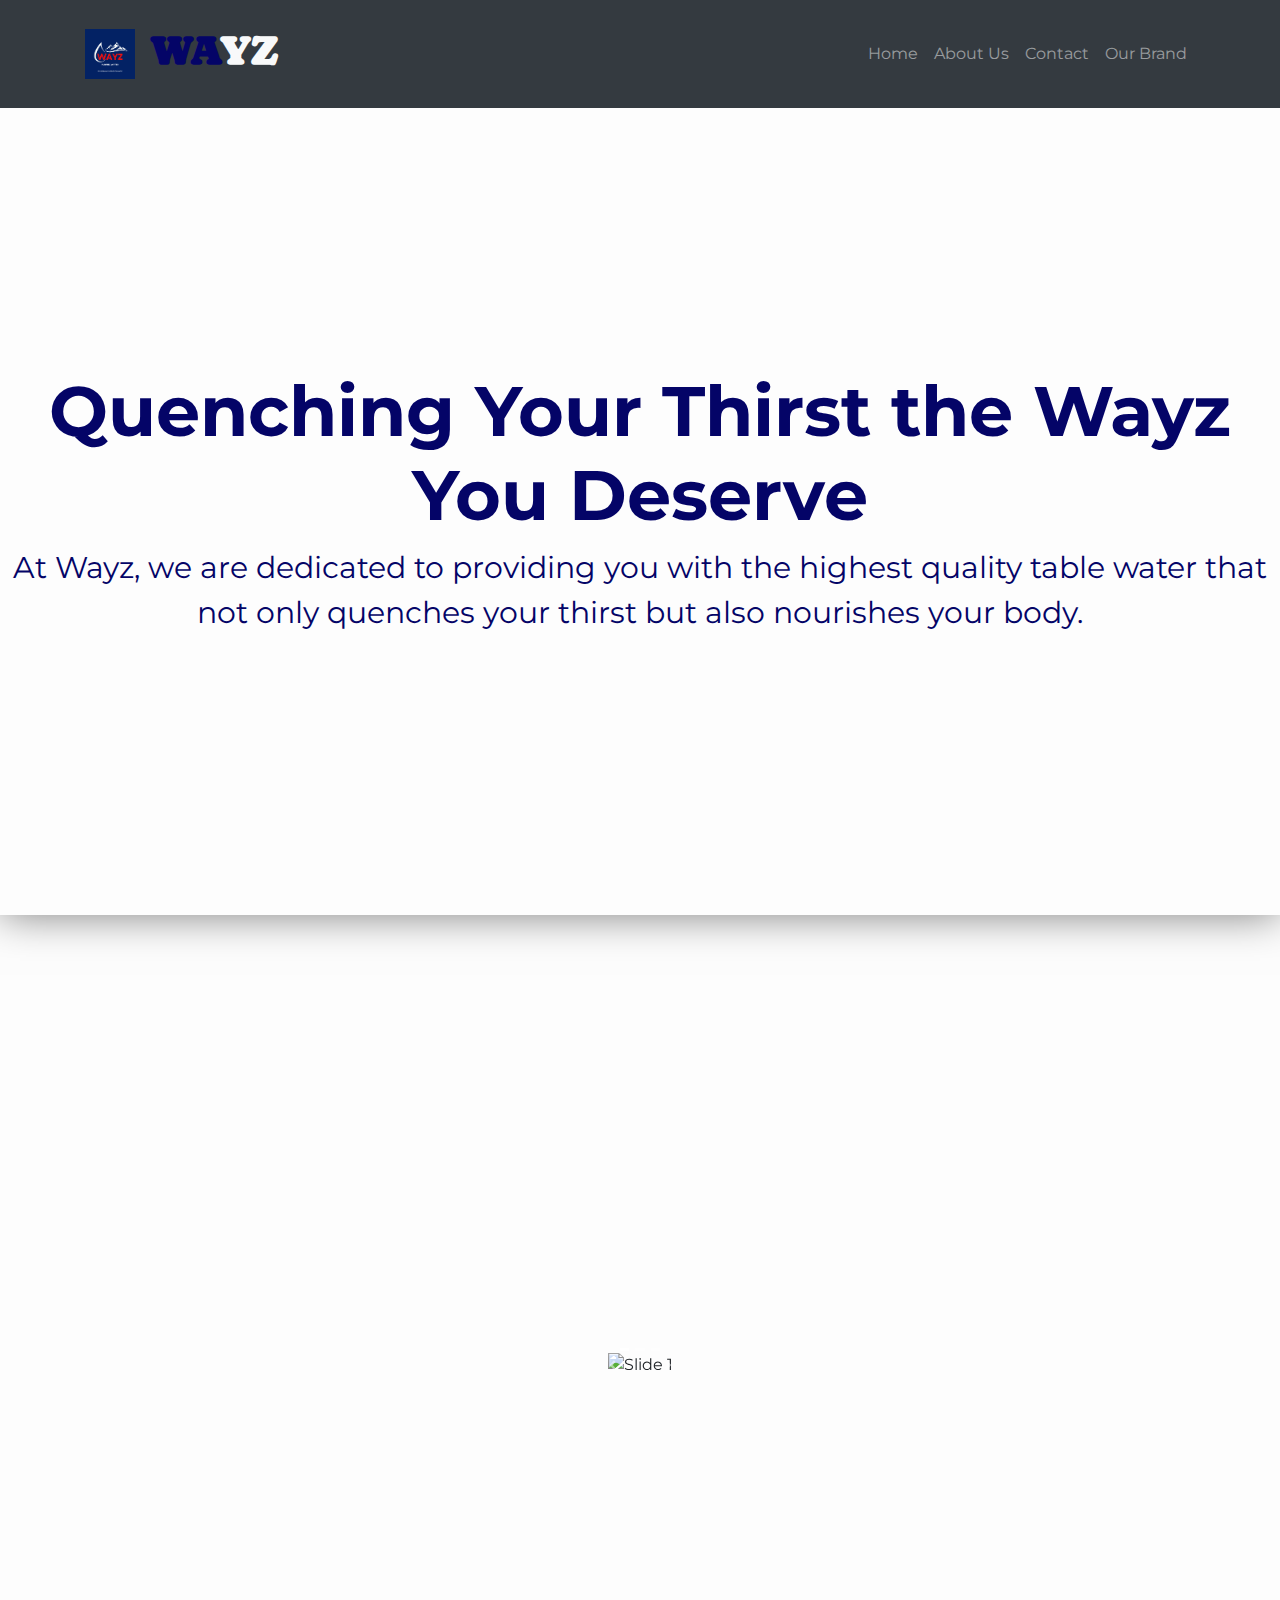
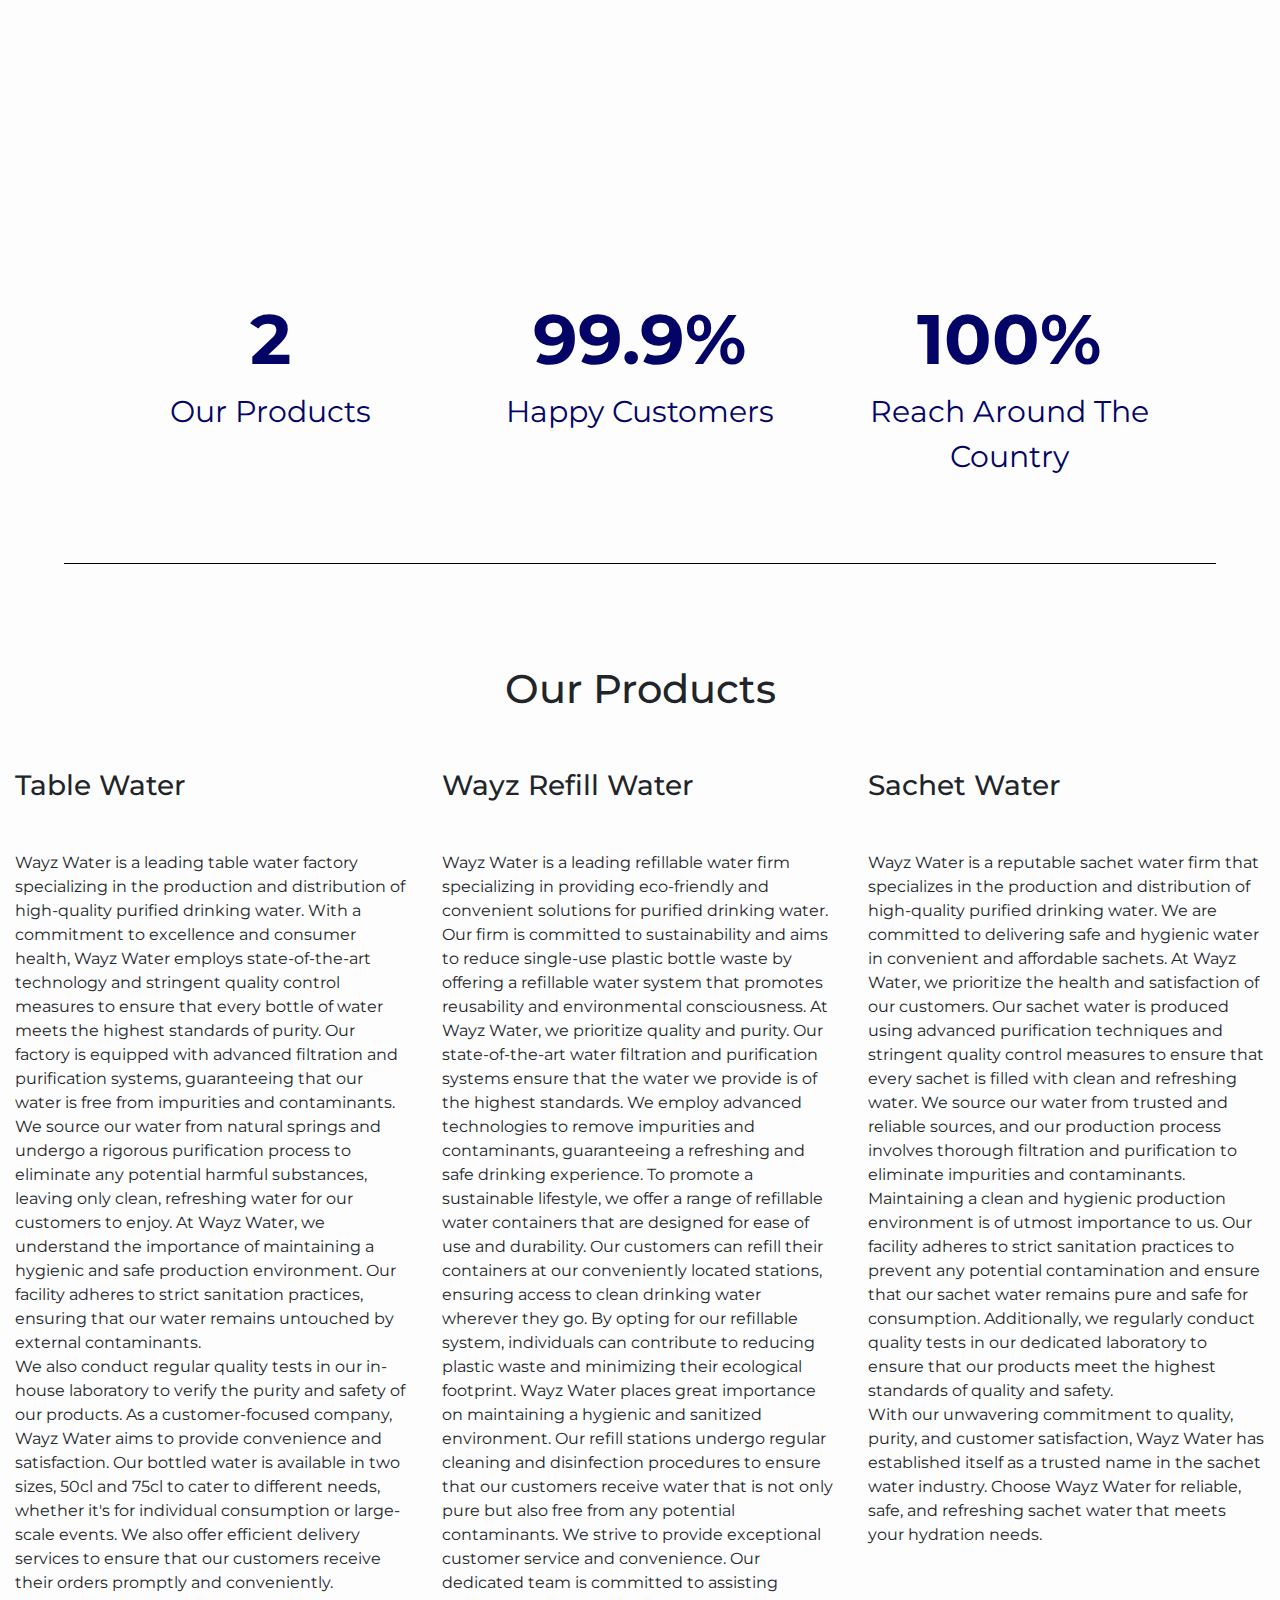
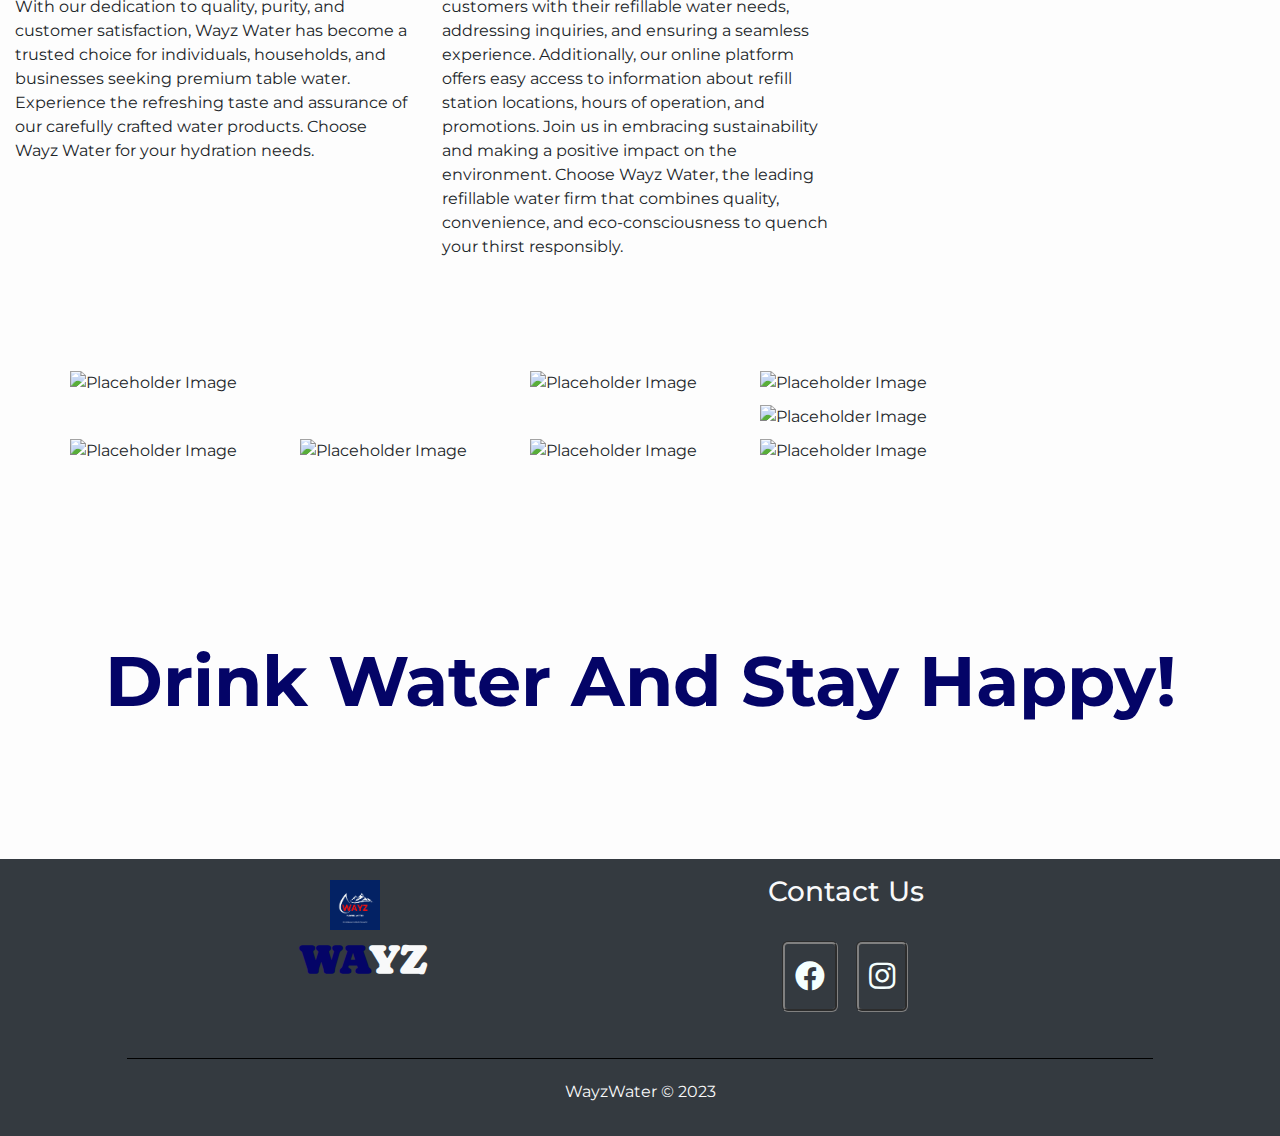
==== index.html @ ad23d9d5 "project wayz" ====
<!DOCTYPE html>
<html lang="en">

<head>
  <meta charset="UTF-8">
  <meta name="viewport" content="width=device-width, initial-scale=1.0">
  <link rel="stylesheet" href="https://maxcdn.bootstrapcdn.com/bootstrap/4.5.2/css/bootstrap.min.css">
  <link rel="stylesheet" href="style.css">
  <link rel="stylesheet" href="https://use.fontawesome.com/releases/v5.2.0/css/all.css" integrity="sha384-hWVjflwFxL6sNzntih27bfxkr27PmbbK/iSvJ+a4+0owXq79v+lsFkW54bOGbiDQ" crossorigin="anonymous">
  <title>WAYZ</title>
</head>

<body>
    <nav class="navbar navbar-expand-lg navbar-dark bg-dark fixed-top py-4">
        <div class="container">
          <a class="navbar-brand" href="index.html">
            <img src="images/Blue Water Refilling Station Logo (21).png" alt="Logo" height="50">
          </a>
          <a href="index.html">
          <h1 is class="text-light company-header"><span class="dark-blue">WA</span>YZ</h1>
        </a>
          <button class="navbar-toggler" type="button" data-toggle="collapse" data-target="#navbarNav"
            aria-controls="navbarNav" aria-expanded="false" aria-label="Toggle navigation">
            <span class="navbar-toggler-icon"></span>
          </button>
          <div class="collapse navbar-collapse" id="navbarNav">
            <ul class="navbar-nav ml-auto">
              <li class="nav-item">
                <a class="nav-link" href="index.html">Home</a>
              </li>
              <li class="nav-item">
                <a class="nav-link" href="About.html">About Us</a>
              </li>
              <li class="nav-item">
                <a class="nav-link" href="Contact.html">Contact</a>
              </li>
              <li class="nav-item">
                <a class="nav-link" href="#">Our Brand</a>
              </li>
            </ul>
          </div>
        </div>
      </nav>
     
      <div class=" container-fluid bg-image">
      <div class="row">
        <h1 class="header-text">Quenching Your Thirst the Wayz You Deserve</h1>
        <p class="paragraph-text">At Wayz, we are dedicated to providing you with the highest quality table water that not only quenches your thirst but also nourishes your body.</p>
      </div>
    </div>

    <div class="container move">
      <div class="row">
    <div class="carousel-container">
      <div id="myCarousel" class="carousel slide" data-ride="carousel">
    <ol class="carousel-indicators">
      <li data-target="#myCarousel" data-slide-to="0" class="active"></li>
      <li data-target="#myCarousel" data-slide-to="1"></li>
      <li data-target="#myCarousel" data-slide-to="2"></li>
    </ol>
    <div class="carousel-inner">
      <div class="carousel-item active">
        <img src="https://picsum.photos/800/400/?random" alt="Slide 1">
       
      </div>
      <div class="carousel-item">
        <img src="https://picsum.photos/800/400/?random" alt="Slide 2">
        <div class="carousel-caption">
          <h3>Slide 2 Heading</h3>
          <p>Slide 2 description</p>
        </div>
      </div>
      <div class="carousel-item">
        <img src="https://picsum.photos/800/400/?random" alt="Slide 3">
        <div class="carousel-caption">
          <h3>Slide 3 Heading</h3>
          <p>Slide 3 description</p>
        </div>
      </div>
    </div>
    <a class="carousel-control-prev" href="#myCarousel" role="button" data-slide="prev">
      <span class="carousel-control-prev-icon" aria-hidden="true"></span>
      <span class="sr-only">Previous</span>
    </a>
    <a class="carousel-control-next" href="#myCarousel" role="button" data-slide="next">
      <span class="carousel-control-next-icon" aria-hidden="true"></span>
      <span class="sr-only">Next</span>
    </a>
  </div>
</div>
</div>
</div>

  <div class="container">
    
      <div class="row py-1 px-3">
        <div class="col-md-4 py-5 ">
            <h5 class=" header-text text-center">2</h5>
            <p class=" paragraph-text text-center">Our Products</p>
        </div>
        
        <div class="col-md-4 py-5">
          <h5 class=" header-text text-center">99.9%</h5>
          <p class=" paragraph-text text-center">Happy Customers</p>
      </div>
      
      <div class="col-md-4 py-5 ">
        <h5 class=" header-text text-center">100%</h5>
        <p class="paragraph-text text-center">Reach Around The Country</p>
    </div>
      </div>
  </div>

    

  <hr style="width: 90%;border: none; border-top: 1px solid;">
  
  <div class="container-fluid mt-5 ">
    <div class="row">
      <div class="d-flex flex-column">
      <h1 class="text-center py-5 ">Our Products</h1>
    
      <div class="product-flex ">
      <div class="  product">
        
        <div class="col-md-4 second-product">
          <h3>Table Water </h1>
          <p class="mt-5 index-reduce pb-5">Wayz Water is a leading table water factory specializing in the production and distribution of high-quality purified drinking water. With a commitment to excellence and consumer health, Wayz Water employs state-of-the-art technology and stringent quality control measures to ensure that every bottle of water meets the highest standards of purity.

            Our factory is equipped with advanced filtration and purification systems, guaranteeing that our water is free from impurities and contaminants. We source our water from natural springs and undergo a rigorous purification process to eliminate any potential harmful substances, leaving only clean, refreshing water for our customers to enjoy.
            
            At Wayz Water, we understand the importance of maintaining a hygienic and safe production environment. Our facility adheres to strict sanitation practices, ensuring that our water remains untouched by external contaminants. <br> We also conduct regular quality tests in our in-house laboratory to verify the purity and safety of our products. As a customer-focused company, Wayz Water aims to provide convenience and satisfaction. Our bottled water is available in two sizes, 50cl and 75cl to cater to different needs, whether it's for individual consumption or large-scale events. We also offer efficient delivery services to ensure that our customers receive their orders promptly and conveniently. <br> With our dedication to quality, purity, and customer satisfaction, Wayz Water has become a trusted choice for individuals, households, and businesses seeking premium table water. Experience the refreshing taste and assurance of our carefully crafted water products. Choose Wayz Water for your hydration needs.</p>
        </div>
        <div class="col-md-4 second-product">
          <h3>Wayz Refill Water</h3>
          <p class="mt-5  index-reduce pb-5">Wayz Water is a leading refillable water firm specializing in providing eco-friendly and convenient solutions for purified drinking water. Our firm is committed to sustainability and aims to reduce single-use plastic bottle waste by offering a refillable water system that promotes reusability and environmental consciousness.

            At Wayz Water, we prioritize quality and purity. Our state-of-the-art water filtration and purification systems ensure that the water we provide is of the highest standards. We employ advanced technologies to remove impurities and contaminants, guaranteeing a refreshing and safe drinking experience.
            
            To promote a sustainable lifestyle, we offer a range of refillable water containers that are designed for ease of use and durability. Our customers can refill their containers at our conveniently located stations, ensuring access to clean drinking water wherever they go. By opting for our refillable system, individuals can contribute to reducing plastic waste and minimizing their ecological footprint.
            
            Wayz Water places great importance on maintaining a hygienic and sanitized environment. Our refill stations undergo regular cleaning and disinfection procedures to ensure that our customers receive water that is not only pure but also free from any potential contaminants.
            
            We strive to provide exceptional customer service and convenience. Our dedicated team is committed to assisting customers with their refillable water needs, addressing inquiries, and ensuring a seamless experience. Additionally, our online platform offers easy access to information about refill station locations, hours of operation, and promotions.
            
            Join us in embracing sustainability and making a positive impact on the environment. Choose Wayz Water, the leading refillable water firm that combines quality, convenience, and eco-consciousness to quench your thirst responsibly.</p>
        </div>
        <div class="col-md-4 index-reduce third-product">
          <h3>Sachet Water</h3>
          <p class="mt-5 pb-5">Wayz Water is a reputable sachet water firm that specializes in the production and distribution of high-quality purified drinking water. We are committed to delivering safe and hygienic water in convenient and affordable sachets.

            At Wayz Water, we prioritize the health and satisfaction of our customers. Our sachet water is produced using advanced purification techniques and stringent quality control measures to ensure that every sachet is filled with clean and refreshing water. We source our water from trusted and reliable sources, and our production process involves thorough filtration and purification to eliminate impurities and contaminants.
            
            Maintaining a clean and hygienic production environment is of utmost importance to us. Our facility adheres to strict sanitation practices to prevent any potential contamination and ensure that our sachet water remains pure and safe for consumption. Additionally, we regularly conduct quality tests in our dedicated laboratory to ensure that our products meet the highest standards of quality and safety. <br>With our unwavering commitment to quality, purity, and customer satisfaction, Wayz Water has established itself as a trusted name in the sachet water industry. Choose Wayz Water for reliable, safe, and refreshing sachet water that meets your hydration needs.</p>
        </div>
      </div>
    </div>
  </div>
    </div>
  </div>

  <div class="container my-5">
    <div class="row photo-grid">
      <img src="https://picsum.photos/400/400?random=1" alt="Placeholder Image">
      <img src="https://picsum.photos/200/400?random=2" alt="Placeholder Image">
      <img src="https://picsum.photos/200/200?random=3" alt="Placeholder Image">
      <img src="https://picsum.photos/400/200?random=4" alt="Placeholder Image">
      <img src="https://picsum.photos/200/200?random=5" alt="Placeholder Image">
      <img src="https://picsum.photos/200/200?random=6" alt="Placeholder Image">
      <img src="https://picsum.photos/200/200?random=7" alt="Placeholder Image">
      <img src="https://picsum.photos/400/200?random=8" alt="Placeholder Image">
    </div>
  </div>
  <div class="container-fluid position">
    <div class="row">
        <h1 class="header-text text-center">Drink Water And Stay Happy!</h1>
    </div>
  </div>

  <footer>
    <div class="container-fluid text-center bg-dark py-3">
      <div class="container">
      <div class="row">
        <div class="col-6 mx-2">
          <a class="navbar-brand" href="index.html">
            <img src="images/Blue Water Refilling Station Logo (21).png" alt="Logo" height="50">
          </a>
          <a href="index.html">
          <h1 class="text-light company-header"><span class="dark-blue">WA</span>YZ</h1>
        </a>
        </div>
        <div class="col-4 text-light text-center">
          <h3 class="xsmall">Contact Us</h3>
          <div class="d-flex social justify-content-center">
            <a class="mx-2" target = "blank" href='https://web.facebook.com/profile.php?id=100093503444051/'><i class='fab fa-facebook'></i></a>
            <a target = "blank" href='https://www.instagram.com/wayzwaterng'><i class='fab fa-instagram'></i></a>
        
          </div>
         
        </div>
        <hr style="width: 90%;border: none; border-top: 1px solid;">
      </div>
     </div>
     <p class="text-light">WayzWater © 2023</p>
    </div>
  </footer>
 

  <script src="https://code.jquery.com/jquery-3.5.1.slim.min.js"></script>
  <script src="https://cdn.jsdelivr.net/npm/@popperjs/core@2.5.4/dist/umd/popper.min.js"></script>
  <script src="https://stackpath.bootstrapcdn.com/bootstrap/4.5.2/js/bootstrap.min.js"></script>
</body>

</html>
---- style.css ----
@import url('https://fonts.googleapis.com/css2?family=Caprasimo&display=swap');
 @import url('https://fonts.googleapis.com/css2?family=Montserrat&display=swap');
 @import url('https://fonts.googleapis.com/css2?family=Oswald&display=swap');
 @import url('https://cdnjs.cloudflare.com/ajax/libs/font-awesome/5.15.3/css/all.min.css');
body{
    padding: 0;
    font-family: 'Montserrat', sans-serif;
    position: relative;
      background-image: url("images/water-drops-texture-background-blue-design.jpg");
      background-size: cover;
      background-position: center;
}
body::before {
    content: "";
    position: absolute;
    top: 0;
    left: 0;
    width: 100%;
    height: 100%;
    background-color: rgba(251, 251, 252, 0.5); 
    z-index: -1;
  }
a {
    text-decoration: none!important;
}
.company-header{
    font-family: 'Caprasimo', sans-serif;
    font-weight: bolder;
}
.dark-blue{
    color: rgb(4, 4, 103);
}
.hero{
    width:  100%;
    height: 70vh;
    
}
.bg-image {
    background-image: url('images/human-hand-holding-bottle-water.jpg');
    background-size: cover;
    background-position: center;
    height: 90vh;
    display: flex;
    align-items: center;
    justify-content: center;
    text-align: center;
    box-shadow: 0 0 40px rgba(0, 0, 0, 0.5);
    margin-top: 105px;
  }
  .bg-image-about {
    background-image: url('images/splashing.jpg');
    background-size: cover;
    background-position: center;
    height: 70vh;
    display: flex;
    align-items: center;
    justify-content: center;
    text-align: center;
    box-shadow: 0 0 40px rgba(0, 0, 0, 0.5);
    margin-top: 108px;
  }
  .bg-image-contact{
    background-image: url('images/handshake-businessmen.jpg');
    background-size: cover;
    background-position: center;
    height: 70vh;
    display: flex;
    align-items: center;
    justify-content: center;
    text-align: center;
    box-shadow: 0 0 40px rgba(0, 0, 0, 0.5);
    margin-top: 108px;
    background-color: rgb(rgb(26, 225, 106), green, blue) ;
    /* opacity: 0.85; */
  }

  .header-text{
    font-size: 70px;
    font-weight: bolder;
    color: rgb(4, 4, 103);
}
.header-text-about{
    font-size: 70px;
    font-weight: bolder;
    color: rgb(38, 38, 41);
    margin-top: 70px;
}
.paragraph-text{
  font-size: 30px;
  color: rgb(4, 4, 103);
}.paragraph-text-about{
  font-size: 30px;
  color: rgb(38, 38, 41);
  margin-bottom: 80px;
}
.statistics{
    justify-content: center;
   background-color: rgb(145, 183, 207);
   margin-top: 3%;
  
}


.info{
    margin-right: 2px;
}
.line{
    border-left: 2px solid #000;
    height: 100%;
}
.product-flex{
    display: flex;
}
.product{
    display: flex;
}
hr{
    color: black;
    height: 5px;
}
.hr{
  color: rgb(203, 37, 37);
  padding-top: 50px;
}
  .photo-grid {
    display: grid;
    grid-template-columns: repeat(auto-fit, minmax(200px, 1fr));
    grid-auto-rows: 2fr;
    gap: 10px;
    
  }
  .photo-grid img {
    width: 100%;
    height: 100%;
    object-fit: cover;
    transition: transform 1.8s ease;
  }
  .photo-grid img:hover {
    transform: scale(1.1);
  }
  .photo-grid img:nth-child(1) {
    grid-column-end: span 2;
    grid-row-end: span 2;
  }
  .photo-grid img:nth-child(2) {
    grid-column-end: span 1;
    grid-row-end: span 2;
  }
  .photo-grid img:nth-child(3) {
    grid-column-end: span 1;
    grid-row-end: span 1;
  }
  .photo-grid img:nth-child(4) {
    grid-column-end: span 2;
    grid-row-end: span 1;
  }
  .photo-grid img:nth-child(5) {
    grid-column-end: span 1;
    grid-row-end: span 1;
  }
  .photo-grid img:nth-child(6) {
    grid-column-end: span 1;
    grid-row-end: span 1;
  }
  .photo-grid img:nth-child(7) {
    grid-column-end: span 1;
    grid-row-end: span 1;
  }
  .photo-grid img:nth-child(8) {
    grid-column-end: span 2;
    grid-row-end: span 1;
  }
  .position{
    display: flex;
    justify-content: center;
    align-items: center;
    text-align: center;
    padding-top: 10%;
    padding-bottom: 10%;
  }
  .social {
    padding: 15px;
    margin: 5px;
    border-radius: 6px;
    position: relative;
    overflow: hidden;
  }
  .social a{
    font-size: 30px;
    color: #F4FFFE;
    border-style: groove;
    border-color: grey;
    padding: 10px;
    margin: 10px;
    border-radius: 6px;
    display: inline-block
  }
  .social a:hover {
    background-color: darkblue;
    color: white;
    -webkit-transition: background-color 0.6s ease-out, color 0.6s ease-out;
    -moz-transition: background-color 0.6s ease-out, color 0.6s ease-out;
    -o-transition: background-color 0.6s ease-out, color 0.6s ease-out;
    transition: background-color 0.6s ease-out, color 0.6s ease-out;
  }
  /* .carousel-container {
    display: flex;
    justify-content: center;
    align-items: center;
    height: 100vh; 
  }
   */
   .carousel-container {
    display: flex;
    justify-content: center;
    align-items: center;
    height: 100vh;
    width: 100vw;
  }
  .carousel .carousel-item>img {
    max-width: 100%;
    height: 100%;
}
.move{
  margin-bottom: 30px;
}
.about-height{
  height: 50vh;
}
.design-about{
  border-radius: 30px;
  box-shadow: 0 0 10px rgba(8, 103, 245, 0.3);
}
.final-about-image{
  background-image: url(images/glass-water-macro-shot.jpg);
  background-size: cover;
    background-position: center;
    height: 100vh;
    display: flex;
    align-items: center;
    justify-content: center;
    text-align: center;
}
/* .contact-form{
  width: 100vw;
  height: 100vh;
  display: flex;
  align-items: center;
  justify-content: center;
  margin-top: 105px;
} */
form{
  background: white;
  width: 40vw;
  padding: 30px;
  font-size: 18px;
  border-radius: 30px;
  box-shadow: 0 0 10px rgba(15, 15, 15, 0.3);
}
form input,textarea{
  width: 100%;
  border-top: none;
  border-left: none;
  border-right: none;
  border-bottom: 2px solid #000;
  outline: none;
}
#input-field{
  padding-bottom: 40px;
  display: flex;
  align-items: center;
}
.send-btn{
  width: 100px;
  border: none;
  background: #000;
  color: white;
  font-size: 16px;
  padding: 6px 0;
  border-radius: 50px;
}
/* .contact-container {
  max-width: 600px;
  margin: 0 auto;
  text-align: center;
  margin-top: 105px;
}

.contact-info {
  margin-top: 30px;
}

.contact-item {
  display: flex;
  align-items: center;
  justify-content: center;
  margin-bottom: 20px;
}

.contact-item i {
  margin-right: 10px;
}

.contact-item span {
  font-size: 16px;
} */


/* @media only screen and (max-width: 767px) {
.bg-image{
    margin-top: 70px;
    height: 40vh;
    background-size: cover;
    background-repeat: no-repeat;
}
.bg-image-about{
  margin-top: 70px;
  height: 40vh;
  background-size: cover;
  background-repeat: no-repeat;
}
.final-about-image{
  height: 40vh;
  background-size: cover;
  background-repeat: no-repeat;
}
.header-text{
    font-size: 30px;
}
.paragraph-text{
    font-size: 15px;
   font-weight: bold;
}
.line{
   display: none;
}
.product{display: flex;
flex-direction: column;
}
.carousel-container {
  display: flex;
  height: 60vh;
}

} */
@media only screen and (max-width: 769px) {
  .carousel-container {
    display: flex;
    height: 40vh;
    margin-top: 70px;
  }
  .bg-image{
    height: 60vh;
  }
  .header-text{
    font-size: large;
  }
  .paragraph-text{
    font-size: small;
  }
  .social a{
    font-size: 30px;
    color: #F4FFFE;
    border-style: none;
    border-color: grey;
    padding: 10px;
    margin: 10px;
    border-radius: 6px;
    display: contents;
  }
  .header-text-about{
    font-size: xx-large;
    font-weight:bolder;
  }
  .paragraph-text-about{
    font-size: medium;
  }
  .font-weight-bolder{
    font-size: large;
    margin-bottom: 1px;
  }
  .take-up{
    font-size: medium;
    margin-bottom: 1px;
  }
  .take-ups{
    font-size: x-small;
  }
  .about-height{
    height: 80vh;
  }
.design-about{
  width: 90%;
}
.bg-image-contact{
  margin-top: 70px;
  height: 40vh;
  background-size: cover;
  background-repeat: no-repeat;
}

.para-reduce{
  font-size: small;
}
#input-field{
  padding-bottom: 10px;
}
.index-reduce{
  font-size: small;
}
}

@media only screen and (max-width: 426px){
  form{
    width: 90vw;
  }
  .xsmall{
    font-size: larger;
  }
}
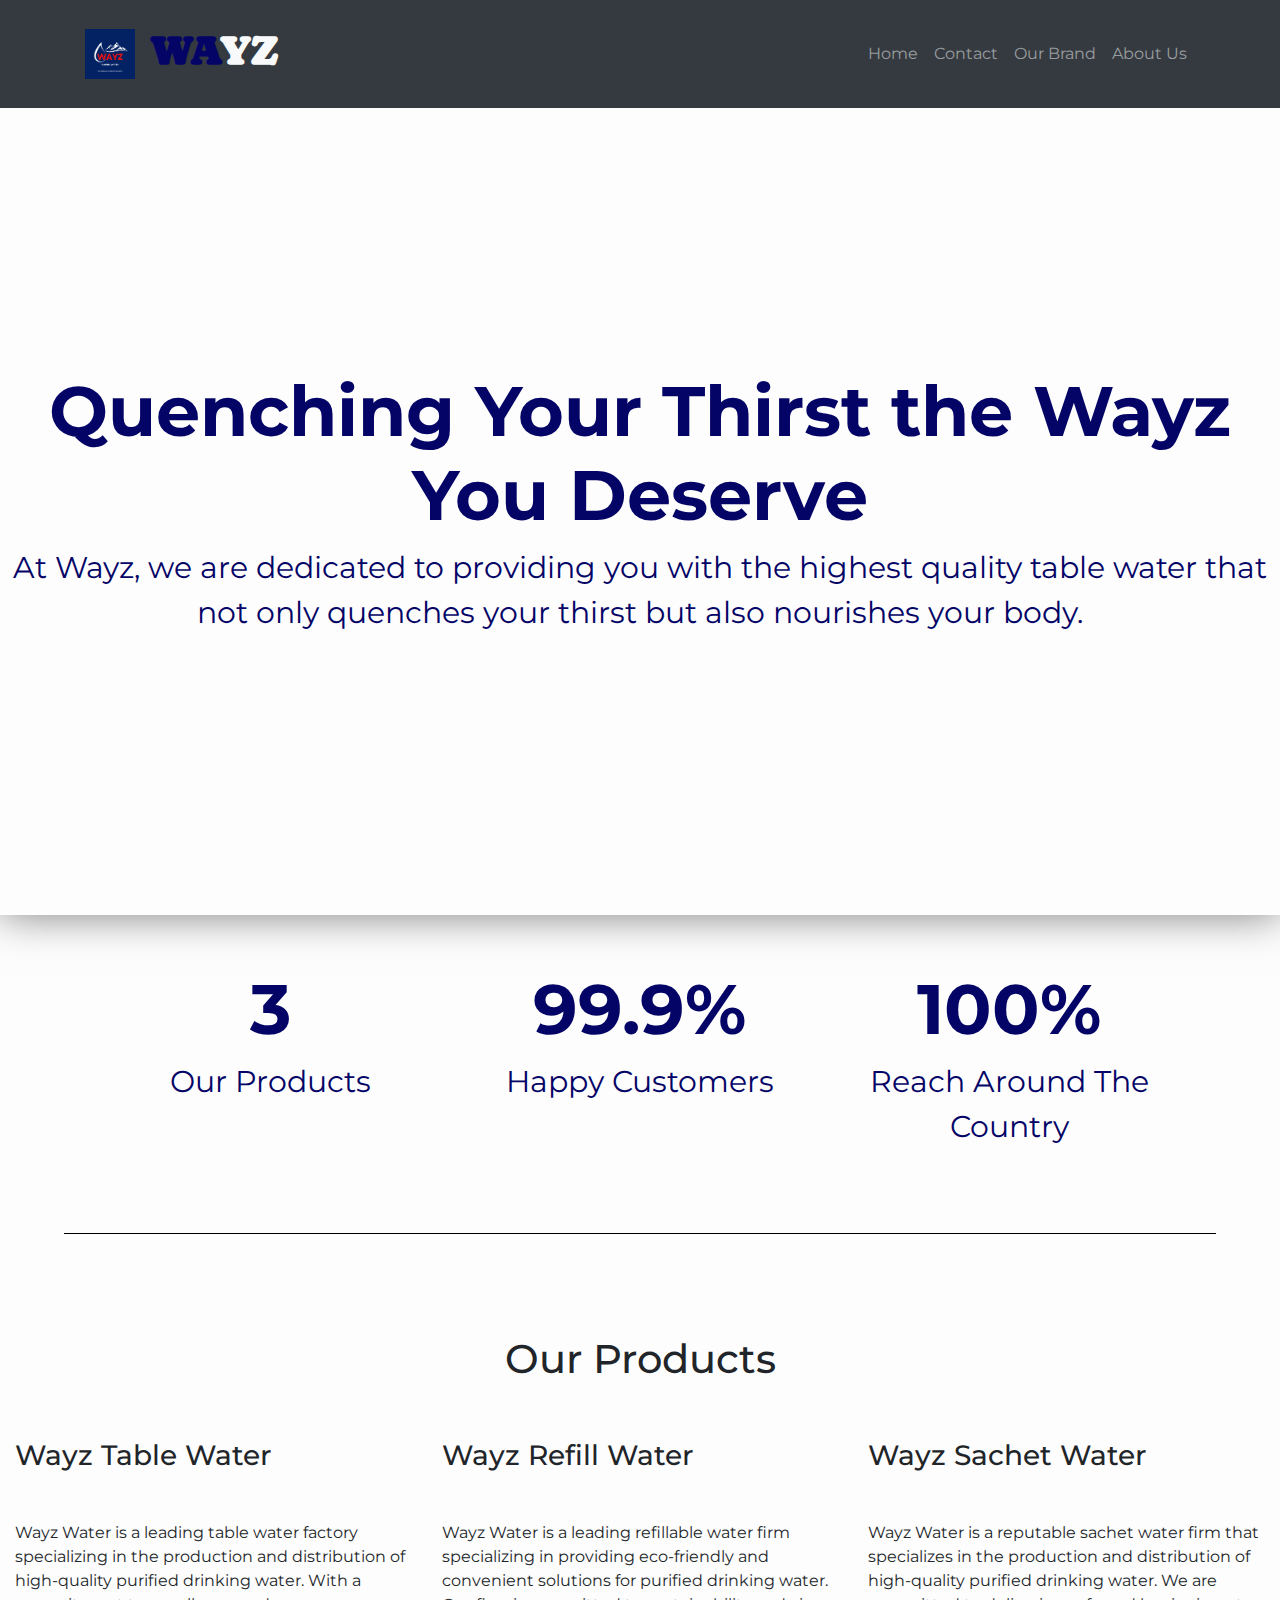
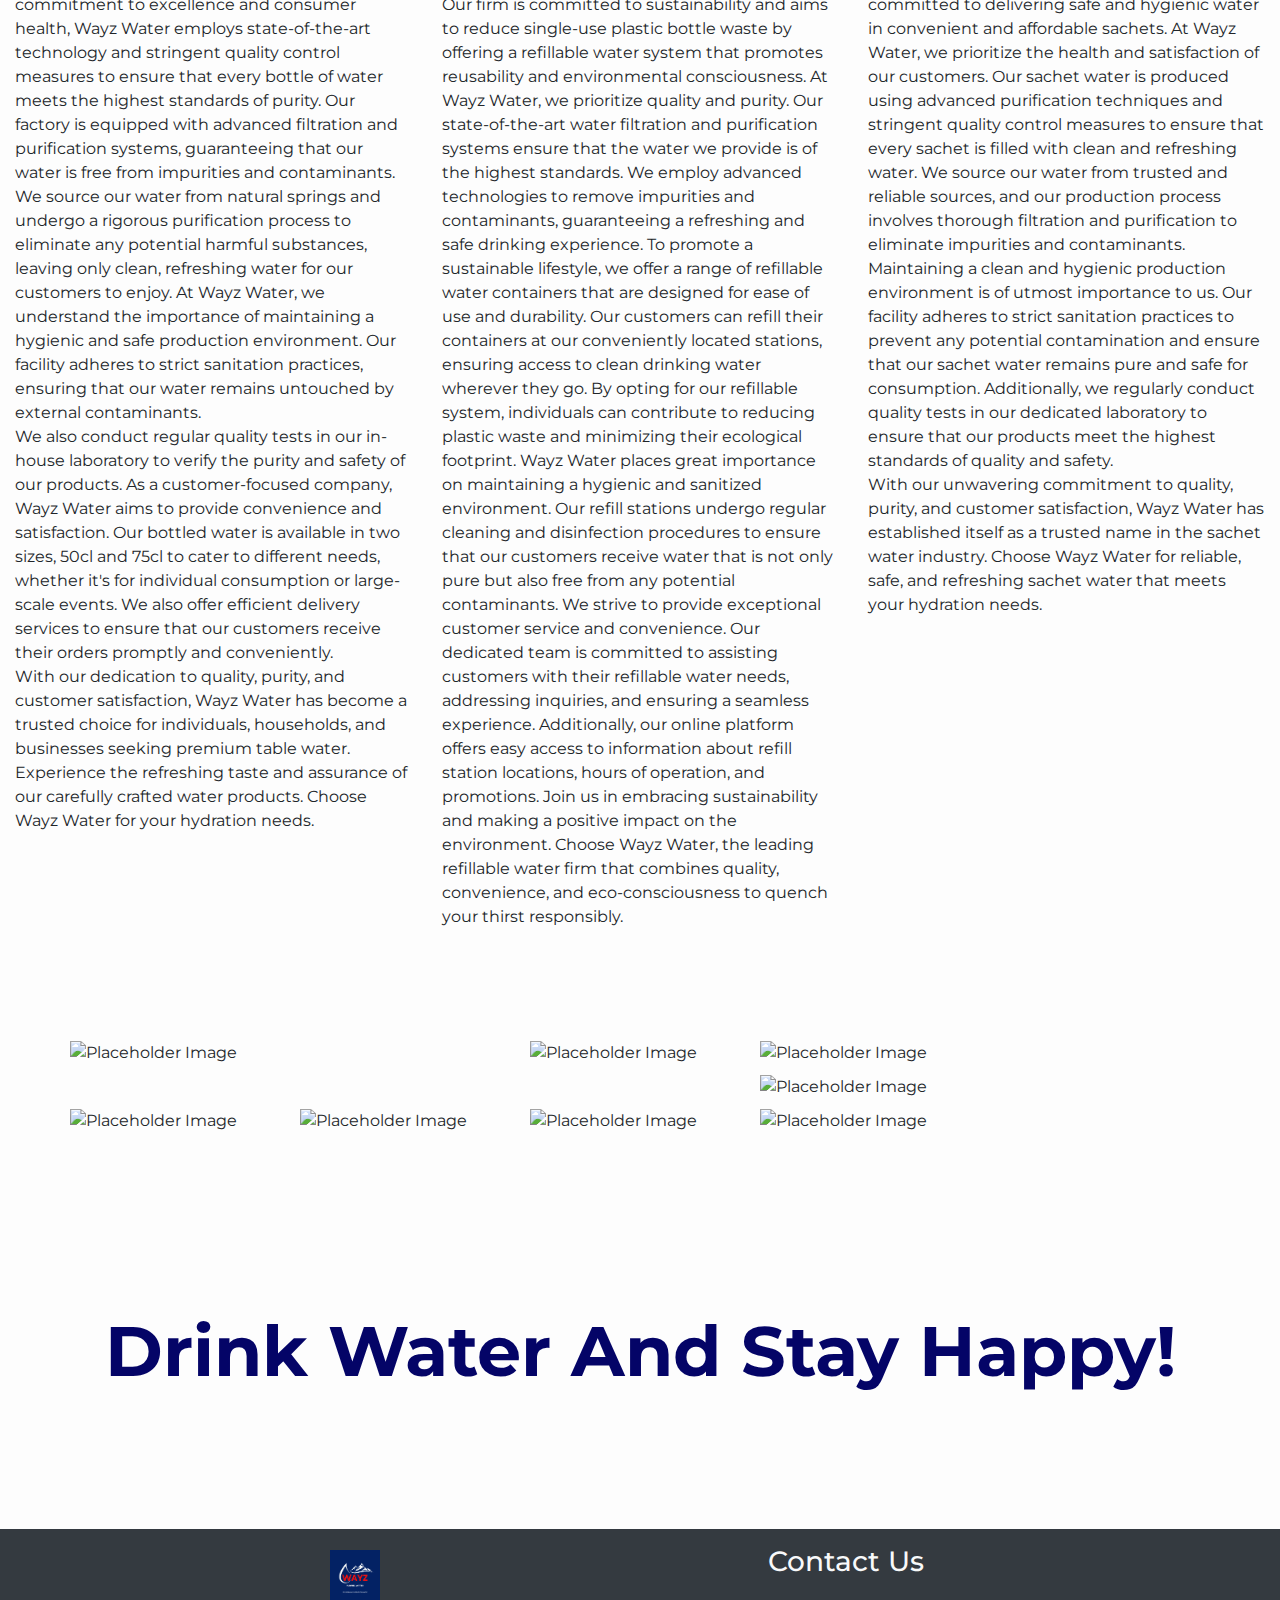
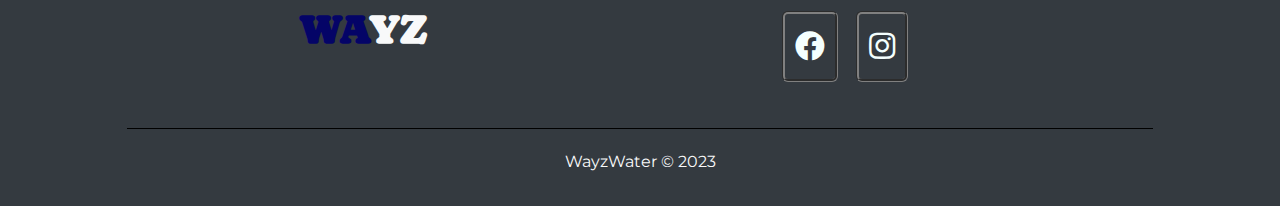
==== commit ec24c514: "Wayz Table Water" ====
--- a/index.html
+++ b/index.html
@@ -29,13 +29,13 @@
                 <a class="nav-link" href="index.html">Home</a>
               </li>
               <li class="nav-item">
+                <a class="nav-link" href="Contact.html">Contact</a>
+              </li>
+              <li class="nav-item">
+                <a class="nav-link" href="brands.html">Our Brand</a>
+              </li>
+              <li class="nav-item">
                 <a class="nav-link" href="About.html">About Us</a>
-              </li>
-              <li class="nav-item">
-                <a class="nav-link" href="Contact.html">Contact</a>
-              </li>
-              <li class="nav-item">
-                <a class="nav-link" href="#">Our Brand</a>
               </li>
             </ul>
           </div>
@@ -43,13 +43,13 @@
       </nav>
      
       <div class=" container-fluid bg-image">
-      <div class="row">
-        <h1 class="header-text">Quenching Your Thirst the Wayz You Deserve</h1>
-        <p class="paragraph-text">At Wayz, we are dedicated to providing you with the highest quality table water that not only quenches your thirst but also nourishes your body.</p>
-      </div>
-    </div>
-
-    <div class="container move">
+        <div class="row">
+          <h1 class="header-text incr-font">Quenching Your Thirst the Wayz You Deserve</h1>
+          <p class="paragraph-text">At Wayz, we are dedicated to providing you with the highest quality table water that not only quenches your thirst but also nourishes your body.</p>
+        </div>
+      </div>
+
+    <!-- <div class="container move">
       <div class="row">
     <div class="carousel-container">
       <div id="myCarousel" class="carousel slide" data-ride="carousel">
@@ -89,13 +89,15 @@
   </div>
 </div>
 </div>
-</div>
+</div> -->
+
+
 
   <div class="container">
     
       <div class="row py-1 px-3">
         <div class="col-md-4 py-5 ">
-            <h5 class=" header-text text-center">2</h5>
+            <h5 class=" header-text text-center">3</h5>
             <p class=" paragraph-text text-center">Our Products</p>
         </div>
         
@@ -124,7 +126,7 @@
       <div class="  product">
         
         <div class="col-md-4 second-product">
-          <h3>Table Water </h1>
+          <h3>Wayz Table Water </h1>
           <p class="mt-5 index-reduce pb-5">Wayz Water is a leading table water factory specializing in the production and distribution of high-quality purified drinking water. With a commitment to excellence and consumer health, Wayz Water employs state-of-the-art technology and stringent quality control measures to ensure that every bottle of water meets the highest standards of purity.
 
             Our factory is equipped with advanced filtration and purification systems, guaranteeing that our water is free from impurities and contaminants. We source our water from natural springs and undergo a rigorous purification process to eliminate any potential harmful substances, leaving only clean, refreshing water for our customers to enjoy.
@@ -146,7 +148,7 @@
             Join us in embracing sustainability and making a positive impact on the environment. Choose Wayz Water, the leading refillable water firm that combines quality, convenience, and eco-consciousness to quench your thirst responsibly.</p>
         </div>
         <div class="col-md-4 index-reduce third-product">
-          <h3>Sachet Water</h3>
+          <h3>Wayz Sachet Water</h3>
           <p class="mt-5 pb-5">Wayz Water is a reputable sachet water firm that specializes in the production and distribution of high-quality purified drinking water. We are committed to delivering safe and hygienic water in convenient and affordable sachets.
 
             At Wayz Water, we prioritize the health and satisfaction of our customers. Our sachet water is produced using advanced purification techniques and stringent quality control measures to ensure that every sachet is filled with clean and refreshing water. We source our water from trusted and reliable sources, and our production process involves thorough filtration and purification to eliminate impurities and contaminants.
--- a/style.css
+++ b/style.css
@@ -20,6 +20,7 @@
     background-color: rgba(251, 251, 252, 0.5); 
     z-index: -1;
   }
+ 
 a {
     text-decoration: none!important;
 }
@@ -40,6 +41,18 @@
     background-size: cover;
     background-position: center;
     height: 90vh;
+    display: flex;
+    align-items: center;
+    justify-content: center;
+    text-align: center;
+    box-shadow: 0 0 40px rgba(0, 0, 0, 0.5);
+    margin-top: 105px;
+  }
+  .bg-image-brands {
+    background-image: url('images/brands-bgc.jpg');
+    background-size: cover;
+    background-position: center;
+    height: 60vh;
     display: flex;
     align-items: center;
     justify-content: center;
@@ -217,10 +230,10 @@
     height: 100vh;
     width: 100vw;
   }
-  .carousel .carousel-item>img {
+  /* .carousel .carousel-item>img {
     max-width: 100%;
     height: 100%;
-}
+} */
 .move{
   margin-bottom: 30px;
 }
@@ -241,14 +254,6 @@
     justify-content: center;
     text-align: center;
 }
-/* .contact-form{
-  width: 100vw;
-  height: 100vh;
-  display: flex;
-  align-items: center;
-  justify-content: center;
-  margin-top: 105px;
-} */
 form{
   background: white;
   width: 40vw;
@@ -279,31 +284,17 @@
   padding: 6px 0;
   border-radius: 50px;
 }
-/* .contact-container {
-  max-width: 600px;
-  margin: 0 auto;
+.brand{
+  display: flex;
+  flex-direction: row;
+  justify-content: center;
+  align-items: center;
   text-align: center;
-  margin-top: 105px;
-}
-
-.contact-info {
-  margin-top: 30px;
-}
-
-.contact-item {
-  display: flex;
-  align-items: center;
-  justify-content: center;
-  margin-bottom: 20px;
-}
-
-.contact-item i {
-  margin-right: 10px;
-}
-
-.contact-item span {
-  font-size: 16px;
-} */
+}
+.card{
+  border-radius: 5px;
+  box-shadow: 0 0 10px rgba(15, 15, 15, 0.3);
+}
 
 
 /* @media only screen and (max-width: 767px) {
@@ -344,11 +335,58 @@
 
 } */
 @media only screen and (max-width: 769px) {
-  .carousel-container {
-    display: flex;
+  .bg-image{
+    margin-top: 70px;
     height: 40vh;
+    background-size: cover;
+    background-repeat: no-repeat;
+}
+.bg-image-about{
+  margin-top: 70px;
+  height: 40vh;
+  background-size: cover;
+  background-repeat: no-repeat;
+}
+.bg-image-brands{
+  margin-top: 70px;
+  height: 40vh;
+  background-size: cover;
+  background-repeat: no-repeat;
+}
+.final-about-image{
+  height: 40vh;
+  background-size: cover;
+  background-repeat: no-repeat;
+}
+.header-text{
+    font-size: 30px;
+}
+.paragraph-text{
+    font-size: 15px;
+   font-weight: bold;
+}
+  /* .carousel-container {
+    display: flex;
+    height: auto;
     margin-top: 70px;
-  }
+  } */
+  /* .carousel-inner{
+    display: flex;
+    justify-content: center;
+    align-self: center;
+    align-items: center;
+  }
+  .carousel-img{
+    width: 80%;
+    height: 40%;
+  } */
+  /* .carousel-img{
+    width: 80%;
+    height: 40%;
+    align-self: center;
+  } */
+ 
+  
   .bg-image{
     height: 60vh;
   }
@@ -398,6 +436,12 @@
   background-size: cover;
   background-repeat: no-repeat;
 }
+.bg-image-brands{
+  margin-top: 70px;
+  height: 40vh;
+  background-size: cover;
+  background-repeat: no-repeat;
+}
 
 .para-reduce{
   font-size: small;
@@ -408,8 +452,17 @@
 .index-reduce{
   font-size: small;
 }
-}
-
+.brand{
+  flex-direction: column;
+  
+}
+.m-mobi{
+  margin: 50px 0;
+}
+.incr-font{
+  font-size: 40px;
+}
+}
 @media only screen and (max-width: 426px){
   form{
     width: 90vw;
